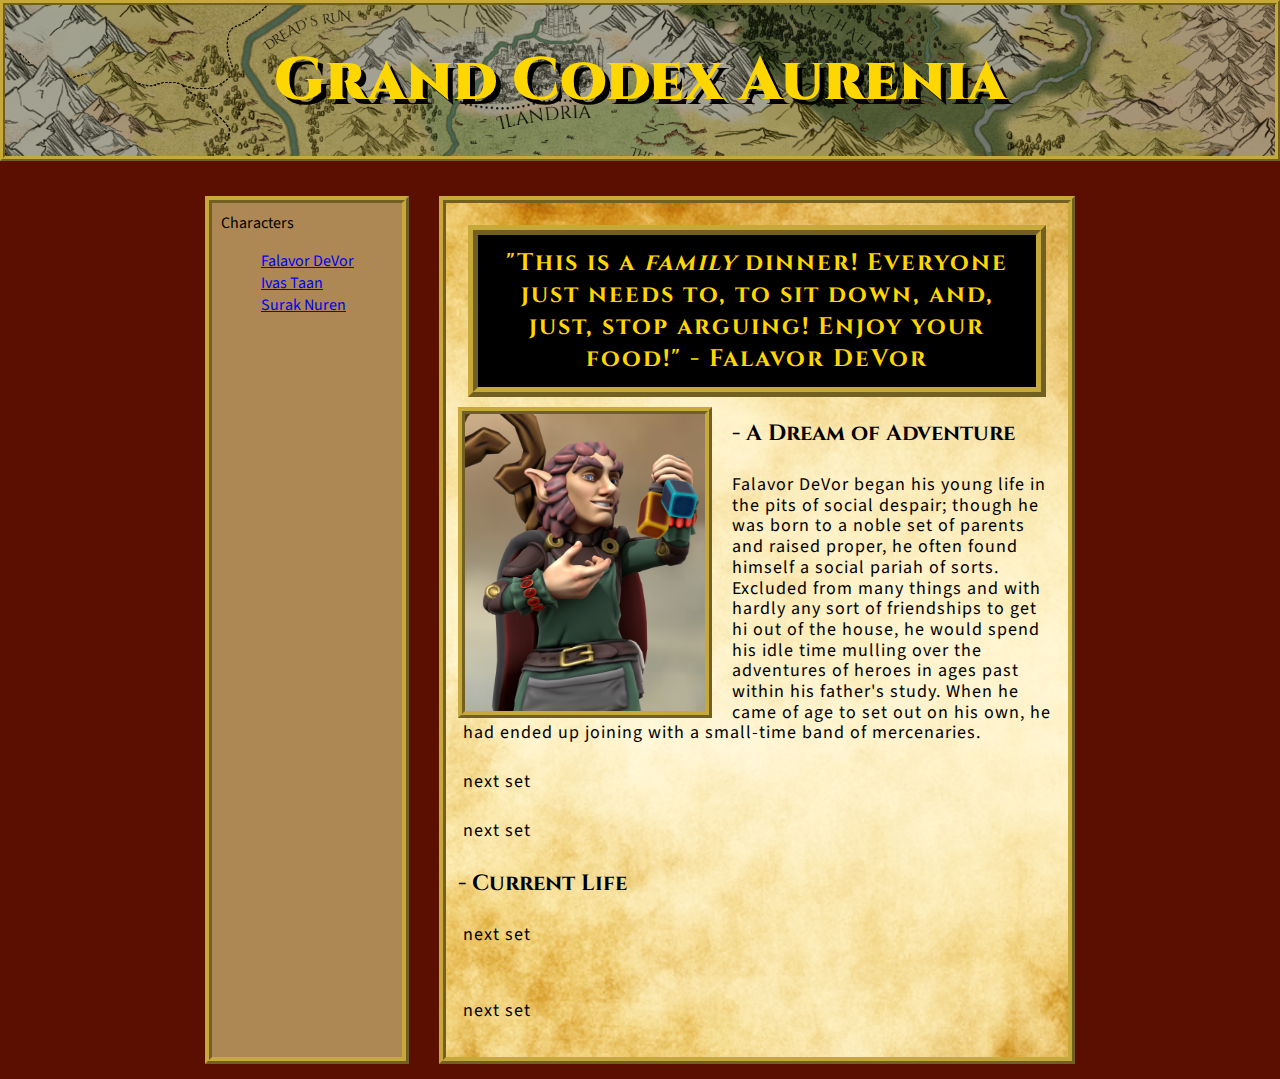
==== falavordevor.html @ 647b2f38 "2/23 changes" ====
<!DOCTYPE html>
<html>
<head>
  <title>G.C. Aurenia | Ivas Taan</title>

  <!-- banner and h2 font -->
  <link rel="preconnect" href="https://fonts.googleapis.com">
  <link rel="preconnect" href="https://fonts.gstatic.com" crossorigin>
  <link href="https://fonts.googleapis.com/css2?family=Cinzel&display=swap" rel="stylesheet">
  <!-- source sans 3 as a basic font -->
  <link rel="preconnect" href="https://fonts.googleapis.com">
  <link rel="preconnect" href="https://fonts.gstatic.com" crossorigin>
  <link href="https://fonts.googleapis.com/css2?family=Source+Sans+3:wght@500&display=swap" rel="stylesheet">

  <link href="css/main.css" type="text/css" rel="stylesheet">
</head>

<body style="background-color: #5B0F00;">

  <!-- this will be the heading with an accompanying image behind it -->
  <a href="index.html" id="banner">
    <h1><b>Grand Codex Aurenia</b></h1>
  </a>


  <div class="center-content">
    <!-- these will link to the characters and should be on the left side of the page -->
    <div class="char-link" id="genericbox">
      <dt>Characters</dt>
      <ul style="list-style-type:none;">
        <li><a href="falavordevor.html">Falavor DeVor</a></li>
        <li><a href="ivastaan.html">Ivas Taan</a></li>
        <li><a href="suraknuren.html">Surak Nuren</a></li>
      </ul>
    </div>

    <!-- body parts of the profile -->
    <!-- title black box -->
    <div class="intro" id="bodybox">
      <h2 id="textboxblk">"This is a <i>family</i> dinner!  Everyone just needs to, to sit down, and, just, stop arguing!  Enjoy your food!" - Falavor DeVor</h2>
      <!-- image -->
      <a href="charexpand/falavorexpand.html" class="thumb" target="_blank"><img src="images/Falavor.png" alt="description element"></a>
      <!-- body paragraph -->
      <h3>- A Dream of Adventure</h3>
      <p id="pbody">Falavor DeVor began his young life in the pits of social despair; though he was born to a noble set of parents and raised proper, he often found himself a social pariah of sorts.  Excluded from many things and with hardly any sort of friendships to get hi out of the house, he would spend his idle time mulling over the adventures of heroes in ages past within his father's study.  When he came of age to set out on his own, he had ended up joining with a small-time band of mercenaries.</p>

      <p id="pbody">next set</p>

      <p id="pbody">next set</p>

      <h3>- Current Life</h3>
      <p id="pbody">next set<p id="pbody"></p>

      <p id="pbody">next set</p>

    </div>
  </div>
  </body>
---- css/main.css ----
* html {
  box-sizing: border-box;
}
*, *:before, *:after {
  box-sizing: inherit;
}

body {
  margin: 0;
}

dt {
  font-family: Cinzel 20px;
}

h1 {
  color: gold;
  font-size: 60px;
  font-family: Cinzel;
  padding-bottom: 15px;
  padding-top: 15px;
  text-align: top;
  text-shadow: 5px 5px black;
}

h2 {
  color: gold;
  font-family: Cinzel;
  letter-spacing: 2px;
  max-width: 600px;
  text-align: center;
}

h3 {
  font-family: Cinzel;
  font-size: 22px;
}

p {
  background-color: black
  color: black;
  font-family: 'Source Sans 3', sans-serif;
  font-size: 18px;
  letter-spacing: 1px;
  margin-left: auto;
  margin-right: auto;
  max-width: 700px;
  padding: 5px;
  text-align: center;
}

#banner {
  background-image: url("../images/banner.png");
  background-size: cover;
  background-position: center center;
  border: 5px ridge #C6A83B;
  display: block;
  padding: 20px;
  text-align: center;
  text-decoration: none;
}

/* adjusts the margin of the banner to be the correct size despite the padding */
#banner h1 {
  margin: 0;
}

#pbody {
  text-align: left;
  line-height: 115%;

}

#genericbox {
  background-color: #AD8854;
  width: auto;
  height: auto;
  border: 7px ridge #C6A83B;
  padding: 9px;
  margin: 15px;
}

/* this should be the parchment background for main body stuff */
#bodybox {
  background-image: url("../images/pagebg.png");
  background-size: cover;
  background-position: center center;
  border: 7px ridge #C6A83B;
  padding: 12px;
  margin: 15px;
}

/* for body headings */
#textboxblk {
  background-color: black;
  border: 10px ridge #C6A83B;
  width: auto;
  height: auto;
  padding: 12px;
  margin: 10px;
  text-align: center;

}

/* this is how we align the text, simply target this with a div */
.center-content {
  display: grid;
  grid-template-columns: [links] 26% [intro] 74% [end];
  margin-left: auto;
  margin-right: auto; /* spacing between the box and the border of the window */
  max-width: 900px;
  padding-top: 20px;
  width:90%; /* we want this element to take up exactly this much space */
}

.char-link {
  text-align: left;
  font-family: 'Source Sans 3', sans-serif;
}

.expanded {
 display: block;
 margin-left: auto;
 margin-right: auto;
 margin-top: 20px;
 margin-bottom: 20px;
 width: 50%;
}

.thumb {
  border: 7px ridge #C6A83B;
  display: block;
  float: left;
  height: auto;
  margin-right: 20px;
  width: 240px;
}

.thumb img {
  display: block;
  width: 100%;
}
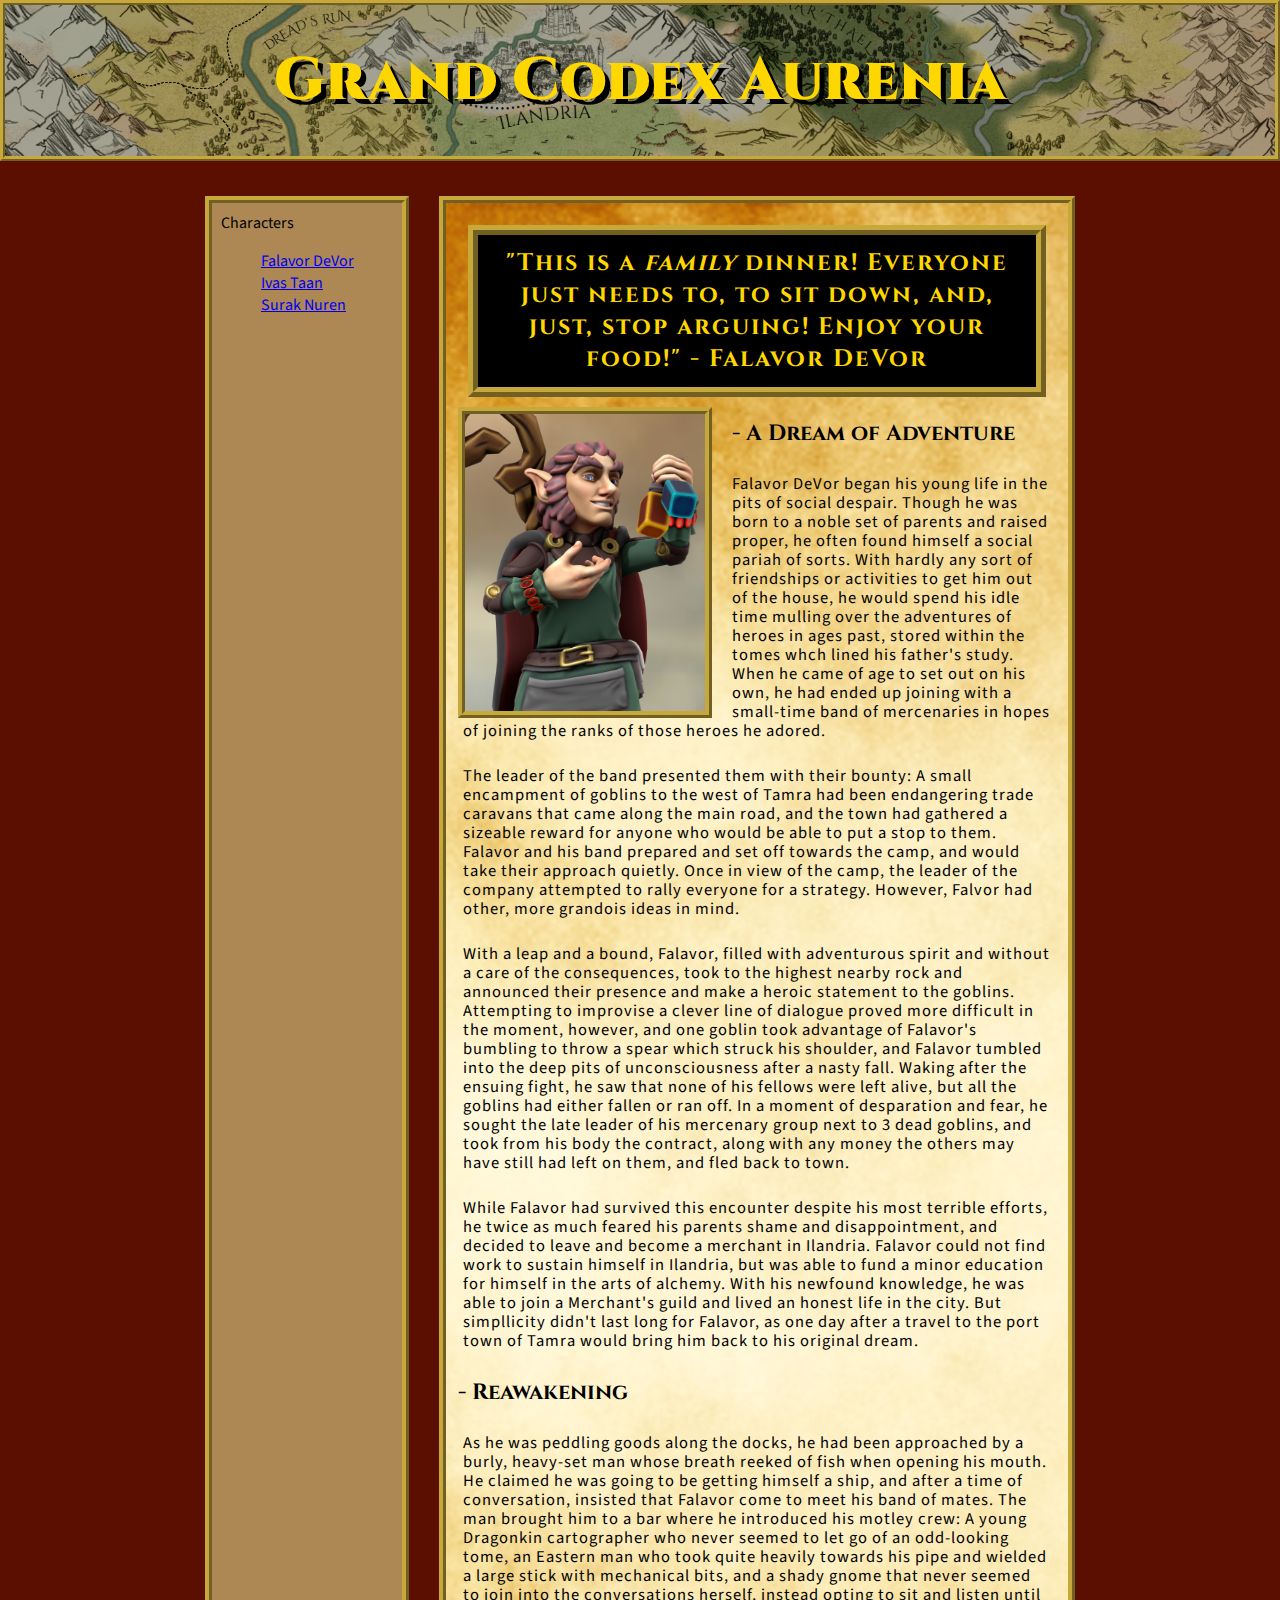
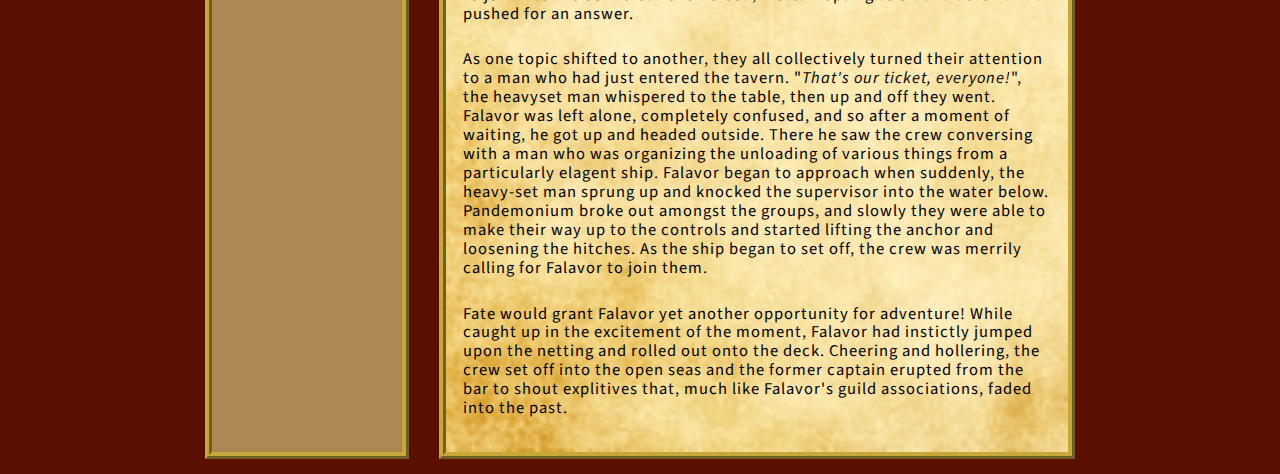
==== commit 91580b85: "Final Changes 3/1" ====
--- a/falavordevor.html
+++ b/falavordevor.html
@@ -1,7 +1,7 @@
 <!DOCTYPE html>
 <html>
 <head>
-  <title>G.C. Aurenia | Ivas Taan</title>
+  <title>G.C. Aurenia | Falavor Devor</title>
 
   <!-- banner and h2 font -->
   <link rel="preconnect" href="https://fonts.googleapis.com">
@@ -42,16 +42,20 @@
       <a href="charexpand/falavorexpand.html" class="thumb" target="_blank"><img src="images/Falavor.png" alt="description element"></a>
       <!-- body paragraph -->
       <h3>- A Dream of Adventure</h3>
-      <p id="pbody">Falavor DeVor began his young life in the pits of social despair; though he was born to a noble set of parents and raised proper, he often found himself a social pariah of sorts.  Excluded from many things and with hardly any sort of friendships to get hi out of the house, he would spend his idle time mulling over the adventures of heroes in ages past within his father's study.  When he came of age to set out on his own, he had ended up joining with a small-time band of mercenaries.</p>
+      <p id="pbody">Falavor DeVor began his young life in the pits of social despair.  Though he was born to a noble set of parents and raised proper, he often found himself a social pariah of sorts.  With hardly any sort of friendships or activities to get him out of the house, he would spend his idle time mulling over the adventures of heroes in ages past, stored within the tomes whch lined his father's study.  When he came of age to set out on his own, he had ended up joining with a small-time band of mercenaries in hopes of joining the ranks of those heroes he adored.</p>
 
-      <p id="pbody">next set</p>
+      <p id="pbody">The leader of the band presented them with their bounty: A small encampment of goblins to the west of Tamra had been endangering trade caravans that came along the main road, and the town had gathered a sizeable reward for anyone who would be able to put a stop to them.  Falavor and his band prepared and set off towards the camp, and would take their approach quietly.  Once in view of the camp, the leader of the company attempted to rally everyone for a strategy.  However, Falvor had other, more grandois ideas in mind.</p>
 
-      <p id="pbody">next set</p>
+      <p id="pbody">With a leap and a bound, Falavor, filled with adventurous spirit and without a care of the consequences, took to the highest nearby rock and announced their presence and make a heroic statement to the goblins.  Attempting to improvise a clever line of dialogue proved more difficult in the moment, however, and one goblin took advantage of Falavor's bumbling to throw a spear which struck his shoulder, and Falavor tumbled into the deep pits of unconsciousness after a nasty fall.  Waking after the ensuing fight, he saw that none of his fellows were left alive, but all the goblins had either fallen or ran off.  In a moment of desparation and fear, he sought the late leader of his mercenary group next to 3 dead goblins, and took from his body the contract, along with any money the others may have still had left on them, and fled back to town.</p>
 
-      <h3>- Current Life</h3>
-      <p id="pbody">next set<p id="pbody"></p>
+      <p id="pbody">While Falavor had survived this encounter despite his most terrible efforts, he twice as much feared his parents shame and disappointment, and decided to leave and become a merchant in Ilandria.  Falavor could not find work to sustain himself in Ilandria, but was able to fund a minor education for himself in the arts of alchemy.  With his newfound knowledge, he was able to join a Merchant's guild and lived an honest life in the city.  But simpllicity didn't last long for Falavor, as one day after a travel to the port town of Tamra would bring him back to his original dream.
 
-      <p id="pbody">next set</p>
+      <h3>- Reawakening</h3>
+      <p id="pbody">As he was peddling goods along the docks, he had been approached by a burly, heavy-set man whose breath reeked of fish when opening his mouth.  He claimed he was going to be getting himself a ship, and after a time of conversation, insisted that Falavor come to meet his band of mates.  The man brought him to a bar where he introduced his motley crew: A young Dragonkin cartographer who never seemed to let go of an odd-looking tome, an Eastern man who took quite heavily towards his pipe and wielded a large stick with mechanical bits, and a shady gnome that never seemed to join into the conversations herself, instead opting to sit and listen until pushed for an answer.</p>
+
+      <p id="pbody">As one topic shifted to another, they all collectively turned their attention to a man who had just entered the tavern.  "<i>That's our ticket, everyone!</i>", the heavyset man whispered to the table, then up and off they went.  Falavor was left alone, completely confused, and so after a moment of waiting, he got up and headed outside.  There he saw the crew conversing with a man who was organizing the unloading of various things from a particularly elagent ship.  Falavor began to approach when suddenly, the heavy-set man sprung up and knocked the supervisor into the water below.  Pandemonium broke out amongst the groups, and slowly they were able to make their way up to the controls and started lifting the anchor and loosening the hitches.  As the ship began to set off, the crew was merrily calling for Falavor to join them.</p>
+
+      <p id="pbody">Fate would grant Falavor yet another opportunity for adventure! While caught up in the excitement of the moment, Falavor had instictly jumped upon the netting and rolled out onto the deck.  Cheering and hollering, the crew set off into the open seas and the former captain erupted from the bar to shout explitives that, much like Falavor's guild associations, faded into the past.</p>
 
     </div>
   </div>
--- a/css/main.css
+++ b/css/main.css
@@ -68,6 +68,7 @@
 #pbody {
   text-align: left;
   line-height: 115%;
+  font-size: 16.5px;
 
 }
 
